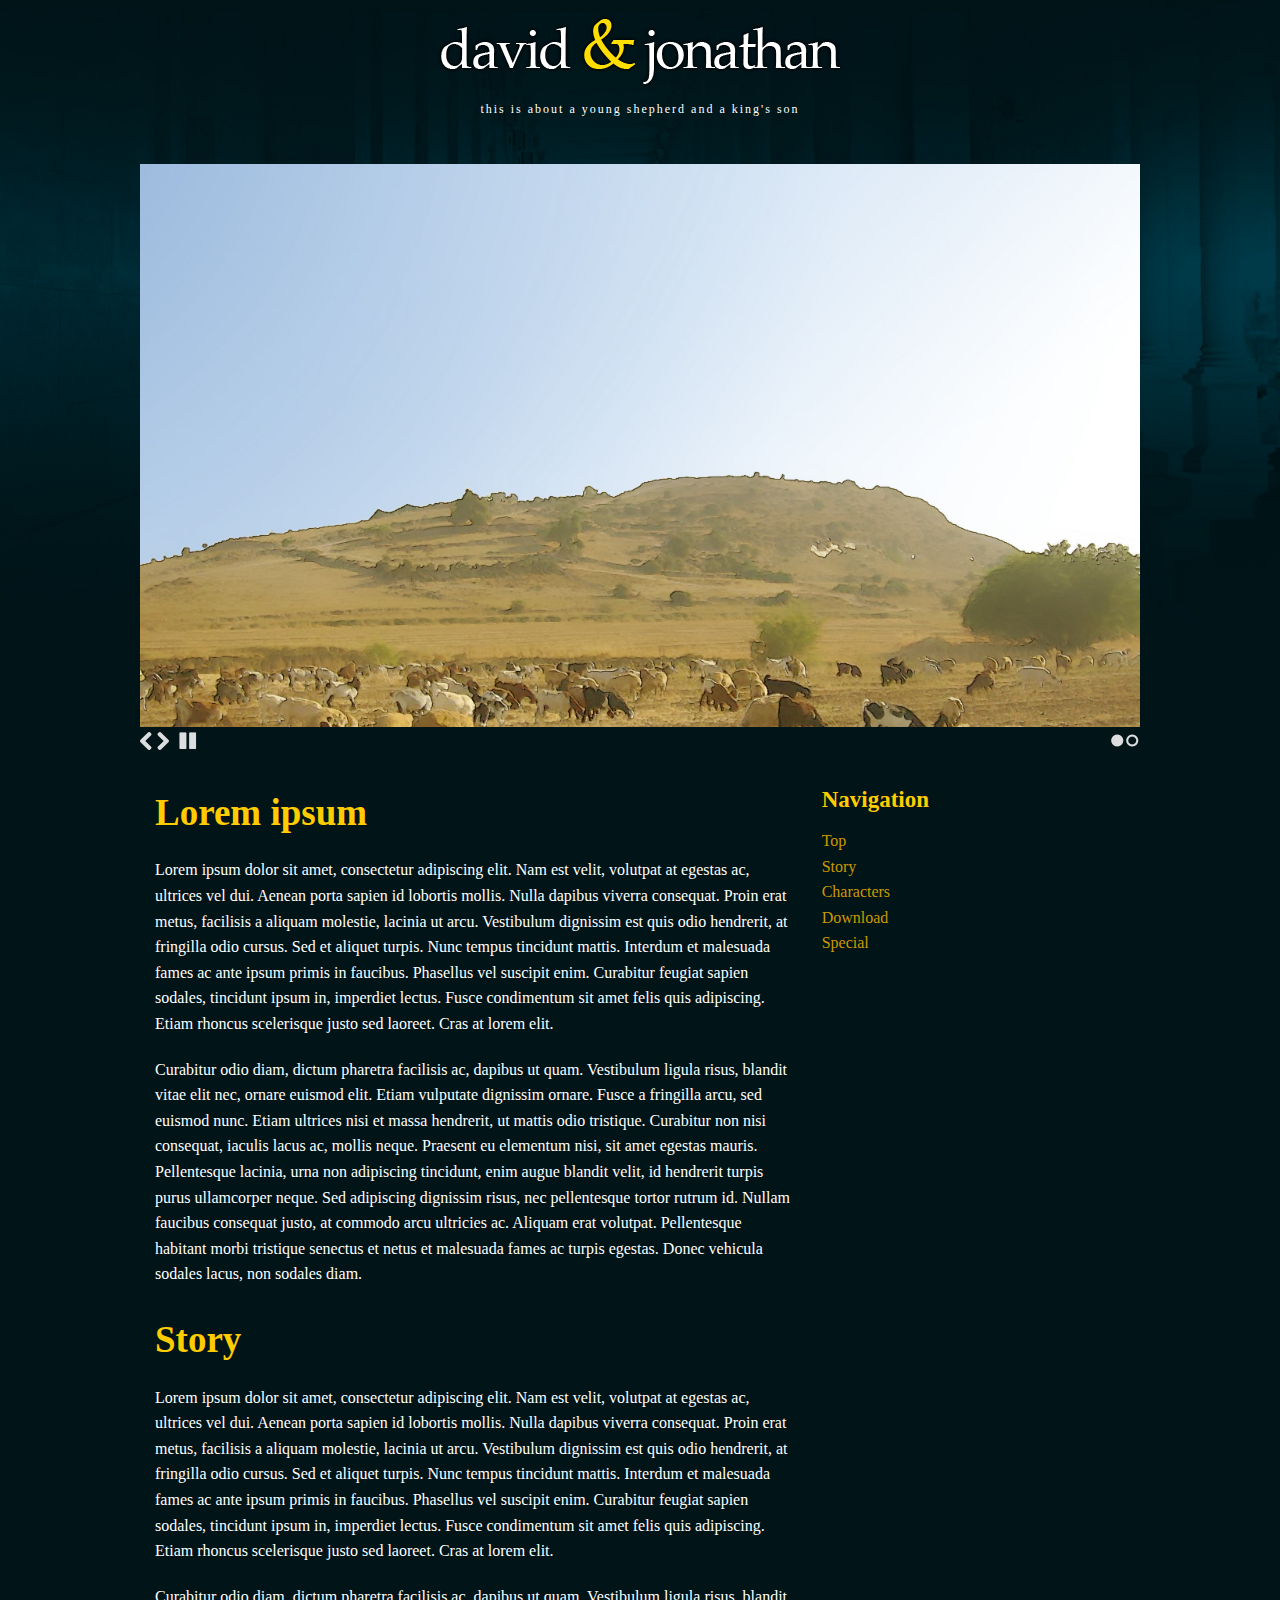
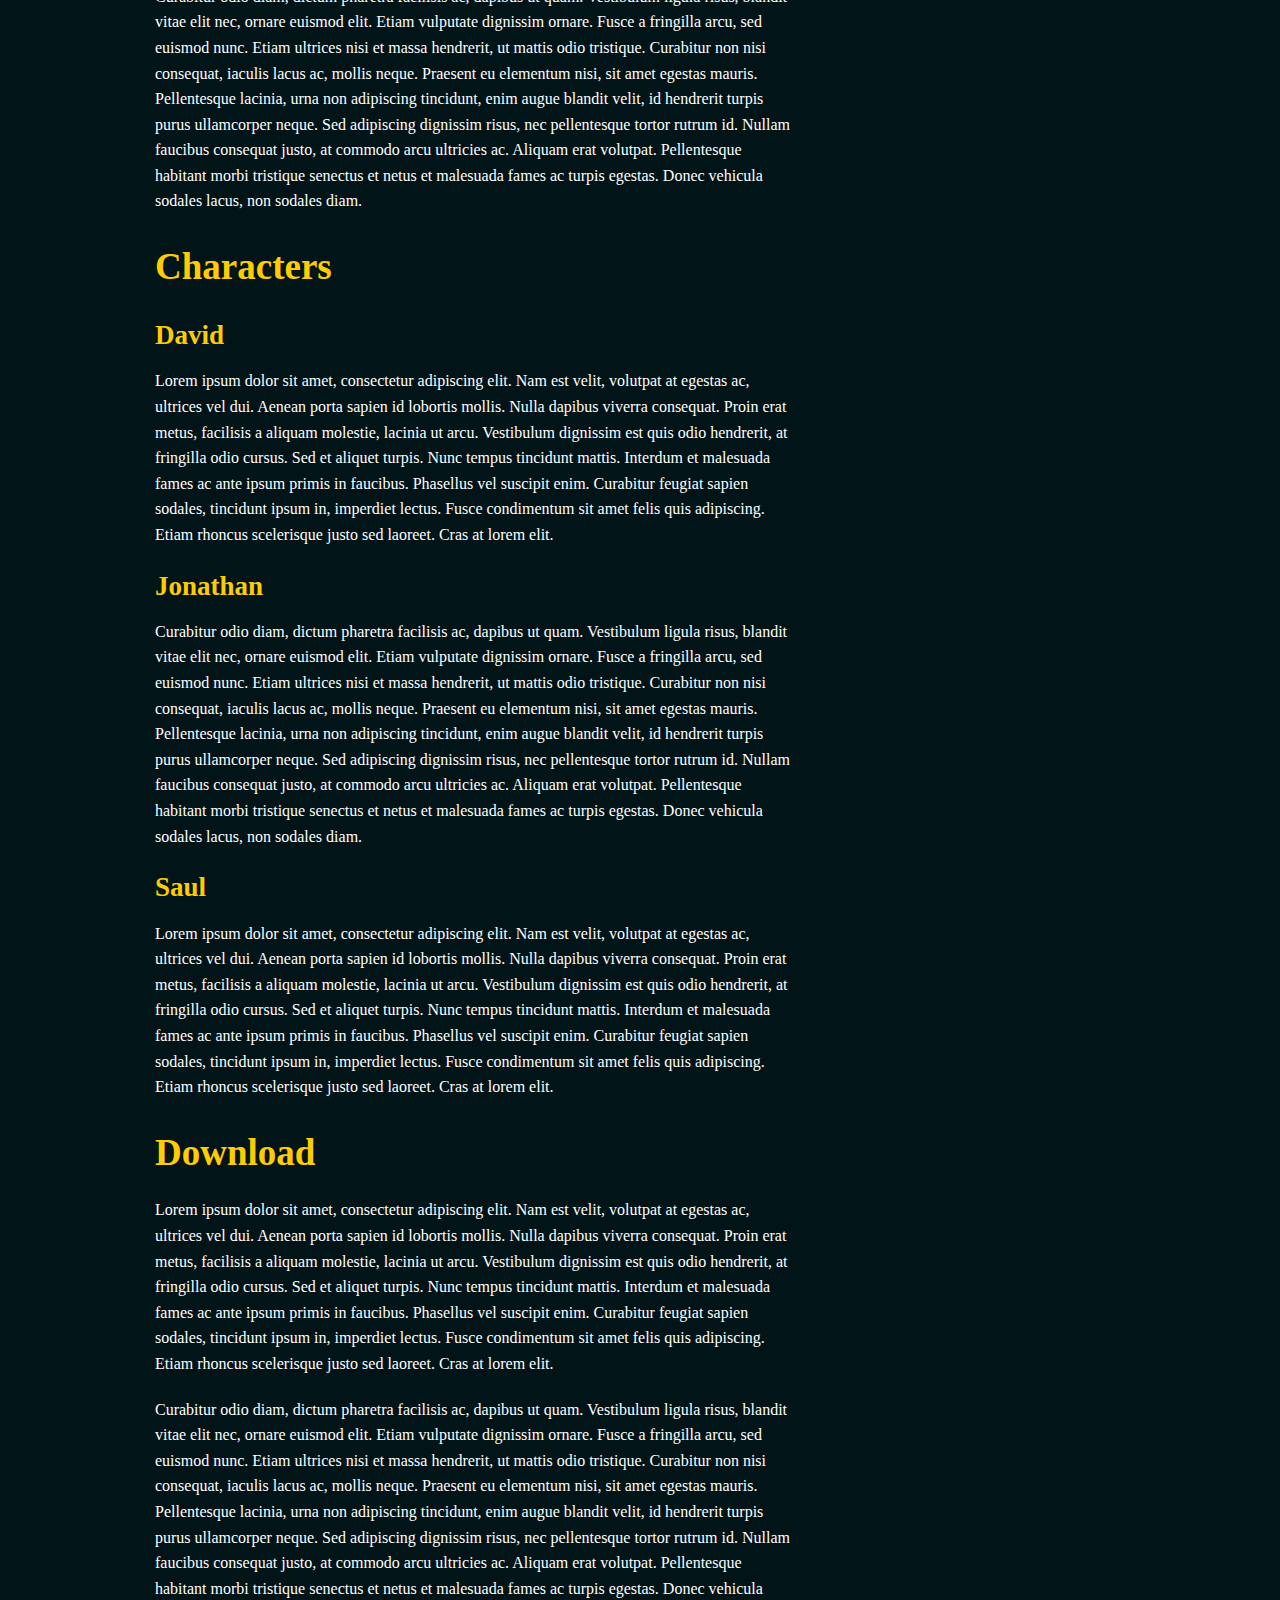
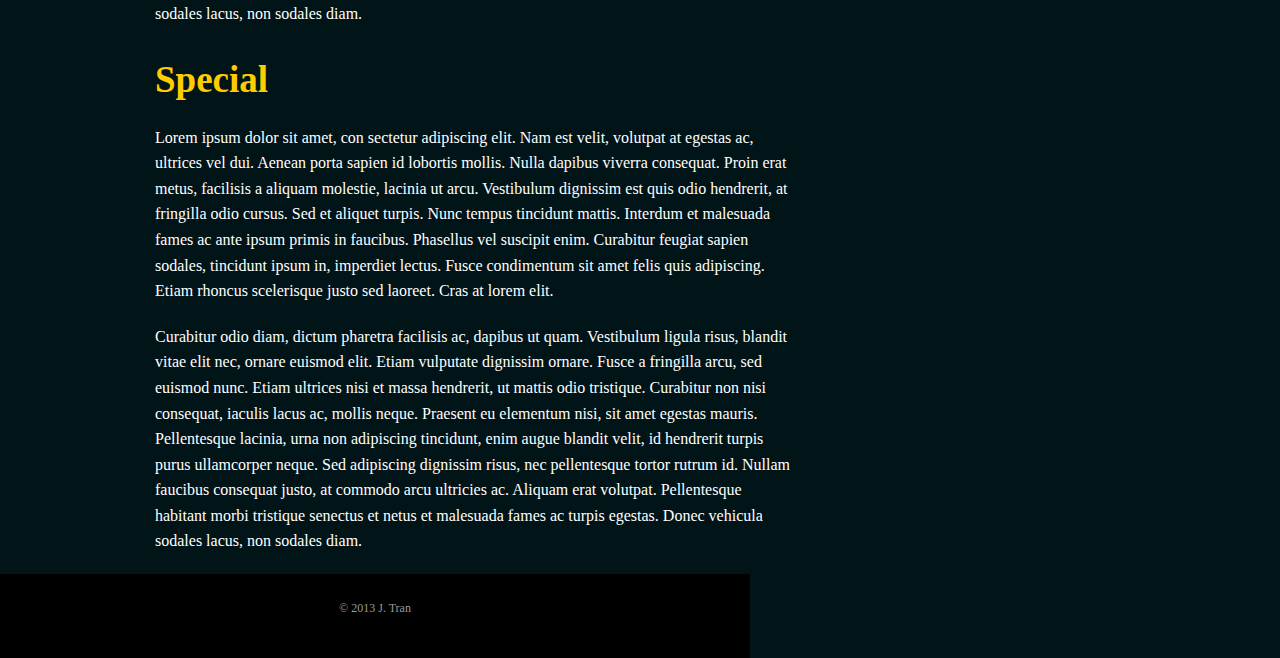
==== index.html @ 38f55966 "First commit" ====
<!DOCTYPE HTML>
<!--[if IE 8]> 				 <html class="no-js lt-ie9" lang="en" > <![endif]-->
<!--[if gt IE 8]><!--> <html class="no-js" lang="en" > <!--<![endif]-->

<head>
  <meta charset="utf-8">
  <title>david & jonathan</title>
  <meta name="description" content="this is about a young shepherd and a king's son">
  <meta name="author" content="J. Tran">

  <meta name="viewport" content="width=device-width">

  <link rel="stylesheet" href="css/foundation.css">
  <link rel="stylesheet" href="css/default.css">

  <script src="js/vendor/custom.modernizr.js"></script>
    
  <!-- SlidesJS begin -->
  <link rel="stylesheet" href="css/slidesjs.css">
  <link rel="stylesheet" href="css/font-awesome.min.css">
  
  <style>
    /* Prevents slides from flashing */
    #slides {
      display:none;
    }
  </style>

<!--
<script src="http://code.jquery.com/jquery-latest.min.js"></script>
-->

  <script src="js/jquery-latest.min.js"></script>
  <script src="js/jquery.slides.min.js"></script>
  
  <script>
    $(function() {
      $('#slides').slidesjs({
        width: 960,
        height: 540,
		pagination: {
          active: true,	
          effect: "fade"
		},		
        play: {
          active: true,
		  effect: "fade",
          auto: true,
          interval: 4000,
          swap: true,
		  pauseOnHover: false
        }
      });
    });
  </script>
  <!-- SlidesJS end -->

  <!-- Smooth Scrolling -->
  <script type="text/javascript" src="js/smoothscroll.js"></script>
  
</head>
<body>

	<a name="top"><div class="top row">
		<div class="large-12 columns">
		  <div id="titleSmall" class="title show-for-small hide-for-medium-up">
		    <a href=""></a>
		  </div>
		  <div id="titleLarge" class="title show-for-medium-up hide-for-small">
		    <a href=""></a>
		  </div>
		  <p id="sub">this is about a young shepherd and a king's son 
		</div>
	</div></a>

	<div class="splash row">
		<div id="slides" class="splash large-12 columns">
			<img src="img/cg/splash.jpg">
			<img src="img/cg/dandg.jpg">
		</div>
	</div>	
	
	<div class="main row">
		<div class="large-8 columns">
			<h2>Lorem ipsum</h2>

			<div class="row">
				<div class="large-12 columns">
				<p>Lorem ipsum dolor sit amet, consectetur adipiscing elit. Nam est velit, volutpat at egestas ac, ultrices vel dui. Aenean porta sapien id lobortis mollis. Nulla dapibus viverra consequat. Proin erat metus, facilisis a aliquam molestie, lacinia ut arcu. Vestibulum dignissim est quis odio hendrerit, at fringilla odio cursus. Sed et aliquet turpis. Nunc tempus tincidunt mattis. Interdum et malesuada fames ac ante ipsum primis in faucibus. Phasellus vel suscipit enim. Curabitur feugiat sapien sodales, tincidunt ipsum in, imperdiet lectus. Fusce condimentum sit amet felis quis adipiscing. Etiam rhoncus scelerisque justo sed laoreet. Cras at lorem elit.</p>

				<p>Curabitur odio diam, dictum pharetra facilisis ac, dapibus ut quam. Vestibulum ligula risus, blandit vitae elit nec, ornare euismod elit. Etiam vulputate dignissim ornare. Fusce a fringilla arcu, sed euismod nunc. Etiam ultrices nisi et massa hendrerit, ut mattis odio tristique. Curabitur non nisi consequat, iaculis lacus ac, mollis neque. Praesent eu elementum nisi, sit amet egestas mauris. Pellentesque lacinia, urna non adipiscing tincidunt, enim augue blandit velit, id hendrerit turpis purus ullamcorper neque. Sed adipiscing dignissim risus, nec pellentesque tortor rutrum id. Nullam faucibus consequat justo, at commodo arcu ultricies ac. Aliquam erat volutpat. Pellentesque habitant morbi tristique senectus et netus et malesuada fames ac turpis egestas. Donec vehicula sodales lacus, non sodales diam.</p>
				</div>
			</div>

			<a name="story"><h2>Story</h2></a>

			<div class="row">
				<div class="large-12 columns">
				<p>Lorem ipsum dolor sit amet, consectetur adipiscing elit. Nam est velit, volutpat at egestas ac, ultrices vel dui. Aenean porta sapien id lobortis mollis. Nulla dapibus viverra consequat. Proin erat metus, facilisis a aliquam molestie, lacinia ut arcu. Vestibulum dignissim est quis odio hendrerit, at fringilla odio cursus. Sed et aliquet turpis. Nunc tempus tincidunt mattis. Interdum et malesuada fames ac ante ipsum primis in faucibus. Phasellus vel suscipit enim. Curabitur feugiat sapien sodales, tincidunt ipsum in, imperdiet lectus. Fusce condimentum sit amet felis quis adipiscing. Etiam rhoncus scelerisque justo sed laoreet. Cras at lorem elit.</p>

				<p>Curabitur odio diam, dictum pharetra facilisis ac, dapibus ut quam. Vestibulum ligula risus, blandit vitae elit nec, ornare euismod elit. Etiam vulputate dignissim ornare. Fusce a fringilla arcu, sed euismod nunc. Etiam ultrices nisi et massa hendrerit, ut mattis odio tristique. Curabitur non nisi consequat, iaculis lacus ac, mollis neque. Praesent eu elementum nisi, sit amet egestas mauris. Pellentesque lacinia, urna non adipiscing tincidunt, enim augue blandit velit, id hendrerit turpis purus ullamcorper neque. Sed adipiscing dignissim risus, nec pellentesque tortor rutrum id. Nullam faucibus consequat justo, at commodo arcu ultricies ac. Aliquam erat volutpat. Pellentesque habitant morbi tristique senectus et netus et malesuada fames ac turpis egestas. Donec vehicula sodales lacus, non sodales diam.</p>
				</div>
			</div>

			<a name="characters"><h2>Characters</h2></a>

			<div class="row">
				<div class="large-12 columns">
				<h3>David</h3>
				<p>Lorem ipsum dolor sit amet, consectetur adipiscing elit. Nam est velit, volutpat at egestas ac, ultrices vel dui. Aenean porta sapien id lobortis mollis. Nulla dapibus viverra consequat. Proin erat metus, facilisis a aliquam molestie, lacinia ut arcu. Vestibulum dignissim est quis odio hendrerit, at fringilla odio cursus. Sed et aliquet turpis. Nunc tempus tincidunt mattis. Interdum et malesuada fames ac ante ipsum primis in faucibus. Phasellus vel suscipit enim. Curabitur feugiat sapien sodales, tincidunt ipsum in, imperdiet lectus. Fusce condimentum sit amet felis quis adipiscing. Etiam rhoncus scelerisque justo sed laoreet. Cras at lorem elit.</p>
				
				<h3>Jonathan</h3>
				<p>Curabitur odio diam, dictum pharetra facilisis ac, dapibus ut quam. Vestibulum ligula risus, blandit vitae elit nec, ornare euismod elit. Etiam vulputate dignissim ornare. Fusce a fringilla arcu, sed euismod nunc. Etiam ultrices nisi et massa hendrerit, ut mattis odio tristique. Curabitur non nisi consequat, iaculis lacus ac, mollis neque. Praesent eu elementum nisi, sit amet egestas mauris. Pellentesque lacinia, urna non adipiscing tincidunt, enim augue blandit velit, id hendrerit turpis purus ullamcorper neque. Sed adipiscing dignissim risus, nec pellentesque tortor rutrum id. Nullam faucibus consequat justo, at commodo arcu ultricies ac. Aliquam erat volutpat. Pellentesque habitant morbi tristique senectus et netus et malesuada fames ac turpis egestas. Donec vehicula sodales lacus, non sodales diam.</p>
				
				<h3>Saul</h3>
				<p>Lorem ipsum dolor sit amet, consectetur adipiscing elit. Nam est velit, volutpat at egestas ac, ultrices vel dui. Aenean porta sapien id lobortis mollis. Nulla dapibus viverra consequat. Proin erat metus, facilisis a aliquam molestie, lacinia ut arcu. Vestibulum dignissim est quis odio hendrerit, at fringilla odio cursus. Sed et aliquet turpis. Nunc tempus tincidunt mattis. Interdum et malesuada fames ac ante ipsum primis in faucibus. Phasellus vel suscipit enim. Curabitur feugiat sapien sodales, tincidunt ipsum in, imperdiet lectus. Fusce condimentum sit amet felis quis adipiscing. Etiam rhoncus scelerisque justo sed laoreet. Cras at lorem elit.</p>
				</div>
			</div>
			
			<a name="download"><h2>Download</h2></a>

			<div class="row">
				<div class="large-12 columns">
				<p>Lorem ipsum dolor sit amet, consectetur adipiscing elit. Nam est velit, volutpat at egestas ac, ultrices vel dui. Aenean porta sapien id lobortis mollis. Nulla dapibus viverra consequat. Proin erat metus, facilisis a aliquam molestie, lacinia ut arcu. Vestibulum dignissim est quis odio hendrerit, at fringilla odio cursus. Sed et aliquet turpis. Nunc tempus tincidunt mattis. Interdum et malesuada fames ac ante ipsum primis in faucibus. Phasellus vel suscipit enim. Curabitur feugiat sapien sodales, tincidunt ipsum in, imperdiet lectus. Fusce condimentum sit amet felis quis adipiscing. Etiam rhoncus scelerisque justo sed laoreet. Cras at lorem elit.</p>

				<p>Curabitur odio diam, dictum pharetra facilisis ac, dapibus ut quam. Vestibulum ligula risus, blandit vitae elit nec, ornare euismod elit. Etiam vulputate dignissim ornare. Fusce a fringilla arcu, sed euismod nunc. Etiam ultrices nisi et massa hendrerit, ut mattis odio tristique. Curabitur non nisi consequat, iaculis lacus ac, mollis neque. Praesent eu elementum nisi, sit amet egestas mauris. Pellentesque lacinia, urna non adipiscing tincidunt, enim augue blandit velit, id hendrerit turpis purus ullamcorper neque. Sed adipiscing dignissim risus, nec pellentesque tortor rutrum id. Nullam faucibus consequat justo, at commodo arcu ultricies ac. Aliquam erat volutpat. Pellentesque habitant morbi tristique senectus et netus et malesuada fames ac turpis egestas. Donec vehicula sodales lacus, non sodales diam.</p>
				</div>
			</div>
			
			<a name="special"><h2>Special</h2></a>

			<div class="row">
				<div class="large-12 columns">
				<p>Lorem ipsum dolor sit amet, con sectetur adipiscing elit. Nam est velit, volutpat at egestas ac, ultrices vel dui. Aenean porta sapien id lobortis mollis. Nulla dapibus viverra consequat. Proin erat metus, facilisis a aliquam molestie, lacinia ut arcu. Vestibulum dignissim est quis odio hendrerit, at fringilla odio cursus. Sed et aliquet turpis. Nunc tempus tincidunt mattis. Interdum et malesuada fames ac ante ipsum primis in faucibus. Phasellus vel suscipit enim. Curabitur feugiat sapien sodales, tincidunt ipsum in, imperdiet lectus. Fusce condimentum sit amet felis quis adipiscing. Etiam rhoncus scelerisque justo sed laoreet. Cras at lorem elit.</p>

				<p>Curabitur odio diam, dictum pharetra facilisis ac, dapibus ut quam. Vestibulum ligula risus, blandit vitae elit nec, ornare euismod elit. Etiam vulputate dignissim ornare. Fusce a fringilla arcu, sed euismod nunc. Etiam ultrices nisi et massa hendrerit, ut mattis odio tristique. Curabitur non nisi consequat, iaculis lacus ac, mollis neque. Praesent eu elementum nisi, sit amet egestas mauris. Pellentesque lacinia, urna non adipiscing tincidunt, enim augue blandit velit, id hendrerit turpis purus ullamcorper neque. Sed adipiscing dignissim risus, nec pellentesque tortor rutrum id. Nullam faucibus consequat justo, at commodo arcu ultricies ac. Aliquam erat volutpat. Pellentesque habitant morbi tristique senectus et netus et malesuada fames ac turpis egestas. Donec vehicula sodales lacus, non sodales diam.</p>
				</div>
			</div>
			
		</div>		
		
		<div class="large-4 columns">
			<h4>Navigation</h4>
			<nav><ul>
				<li><a href="#top" class="smoothScroll">Top</a></li>
				<li><a href="#story" class="smoothScroll">Story</a></li>
				<li><a href="#characters" class="smoothScroll">Characters</a></li>
				<li><a href="#download" class="smoothScroll">Download</a></li>
				<li><a href="#special" class="smoothScroll">Special</a></li>
			</ul></nav>
		</div>
	</div>

	<div class="footer row">
		<div class=" large-12 columns">
			<p>&copy; 2013 J. Tran</p>
		</div>
	</div>	

  <script>
  document.write('<script src=' +
  ('__proto__' in {} ? 'js/vendor/zepto' : 'js/vendor/jquery') +
  '.js><\/script>')
  </script>
  
  <script src="js/foundation.min.js"></script>
  <!--
  
  <script src="js/foundation/foundation.js"></script>
  
  <script src="js/foundation/foundation.alerts.js"></script>
  
  <script src="js/foundation/foundation.clearing.js"></script>
  
  <script src="js/foundation/foundation.cookie.js"></script>
  
  <script src="js/foundation/foundation.dropdown.js"></script>
  
  <script src="js/foundation/foundation.forms.js"></script>
  
  <script src="js/foundation/foundation.joyride.js"></script>
  
  <script src="js/foundation/foundation.magellan.js"></script>
  
  <script src="js/foundation/foundation.orbit.js"></script>
  
  <script src="js/foundation/foundation.reveal.js"></script>
  
  <script src="js/foundation/foundation.section.js"></script>
  
  <script src="js/foundation/foundation.tooltips.js"></script>
  
  <script src="js/foundation/foundation.topbar.js"></script>
  
  <script src="js/foundation/foundation.interchange.js"></script>
  
  <script src="js/foundation/foundation.placeholder.js"></script>
  
  <script src="js/foundation/foundation.abide.js"></script>
  
  -->
  
  <script>
    $(document).foundation();
  </script>
</body>
</html>
---- css/default.css ----
body {
  background-color: #011418;
  background-image: url('../img/bg_body.jpg');
  background-repeat: no-repeat;
  background-size: 100%;
}

/* Font Family */
body,
h1, h2, h3, h4, h5, h6 {
  font-family: Georgia, Times New Roman, serif;
}

nav ul{
  list-style-type: none;
}

.top {
  text-align: center;
}

.title {
  padding: 50px 0px;
}

#titleSmall {
  background-image: url('../img/top_title-small.png');
  background-position: center;
  background-repeat: no-repeat;
  height: 78px;
}

#titleLarge {
  background-image: url('../img/top_title-large.png');
  background-position: center;
  background-repeat: no-repeat;
  height: 74px;
}

.title a {
  display: block;
  height: inherit;
  width: inherit;
}

.top .title {
  font-size: 24px;
}

#sub {
  font-size: 12px;
  color: #ffffff;
  letter-spacing: 2px;
}

.splash {
  padding: 15px 0px;
}

.main {
  color: #ffffff;
}

.main a {
  color: #cc9900;
  transition-duration: 0.5s; 
  -webkit-transition-duration: 0.5s; 
}

.main a:hover {
  color: #ffcc00;
}

.main h2, h3, h4 {
  color: #ffcc00;
}

.footer {
  background: #000000;
  width: 100%;
  position: absolute;
  padding: 25px;
  color: #999999;
  text-align: center;
  font-size: 12px;
}
---- css/slidesjs.css ----
#slides {
      display: none
    }

    #slides .slidesjs-navigation {
      margin-top:5px;
    }

    a.slidesjs-next,
    a.slidesjs-previous,
    a.slidesjs-play,
    a.slidesjs-stop {
      background-image: url(../img/btns-next-prev-w.png);
      background-repeat: no-repeat;
      display:block;
      width:12px;
      height:18px;
      overflow: hidden;
      text-indent: -9999px;
      float: left;
      margin-right:5px;
    }

    a.slidesjs-next {
      margin-right:10px;
      background-position: -12px 0;
    }

    a:hover.slidesjs-next {
      background-position: -12px -18px;
    }

    a.slidesjs-previous {
      background-position: 0 0;
    }

    a:hover.slidesjs-previous {
      background-position: 0 -18px;
    }

    a.slidesjs-play {
      width:15px;
      background-position: -25px 0;
    }

    a:hover.slidesjs-play {
      background-position: -25px -18px;
    }

    a.slidesjs-stop {
      width:18px;
      background-position: -41px 0;
    }

    a:hover.slidesjs-stop {
      background-position: -41px -18px;
    }

    .slidesjs-pagination {
      margin: 7px 0 0;
      float: right;
      list-style: none;
    }

    .slidesjs-pagination li {
      float: left;
      margin: 0 1px;
    }

    .slidesjs-pagination li a {
      display: block;
      width: 13px;
      height: 0;
      padding-top: 13px;
      background-image: url(../img/pagination-w.png);
      background-position: 0 0;
      float: left;
      overflow: hidden;
    }

    .slidesjs-pagination li a.active,
    .slidesjs-pagination li a:hover.active {
      background-position: 0 -13px
    }

    .slidesjs-pagination li a:hover {
      background-position: 0 -26px
    }

    #slides a:link,
    #slides a:visited {
      color: #333
    }

    #slides a:hover,
    #slides a:active {
      color: #9e2020
    }

    .navbar {
      overflow: hidden
    }

	
	
	
    #slides {
      display: none
    }

    .container {
      margin: 0 auto
    }

    /* For tablets & smart phones */
    @media (max-width: 767px) {
      body {
        padding-left: 20px;
        padding-right: 20px;
      }
      .container {
        width: auto
      }
    }

    /* For smartphones */
    @media (max-width: 480px) {
      .container {
        width: auto
      }
    }

    /* For smaller displays like laptops */
    @media (min-width: 768px) and (max-width: 979px) {
      .container {
        width: 724px
      }
    }

    /* For larger displays */
    @media (min-width: 1200px) {
      .container {
        width: 1170px
      }
    }
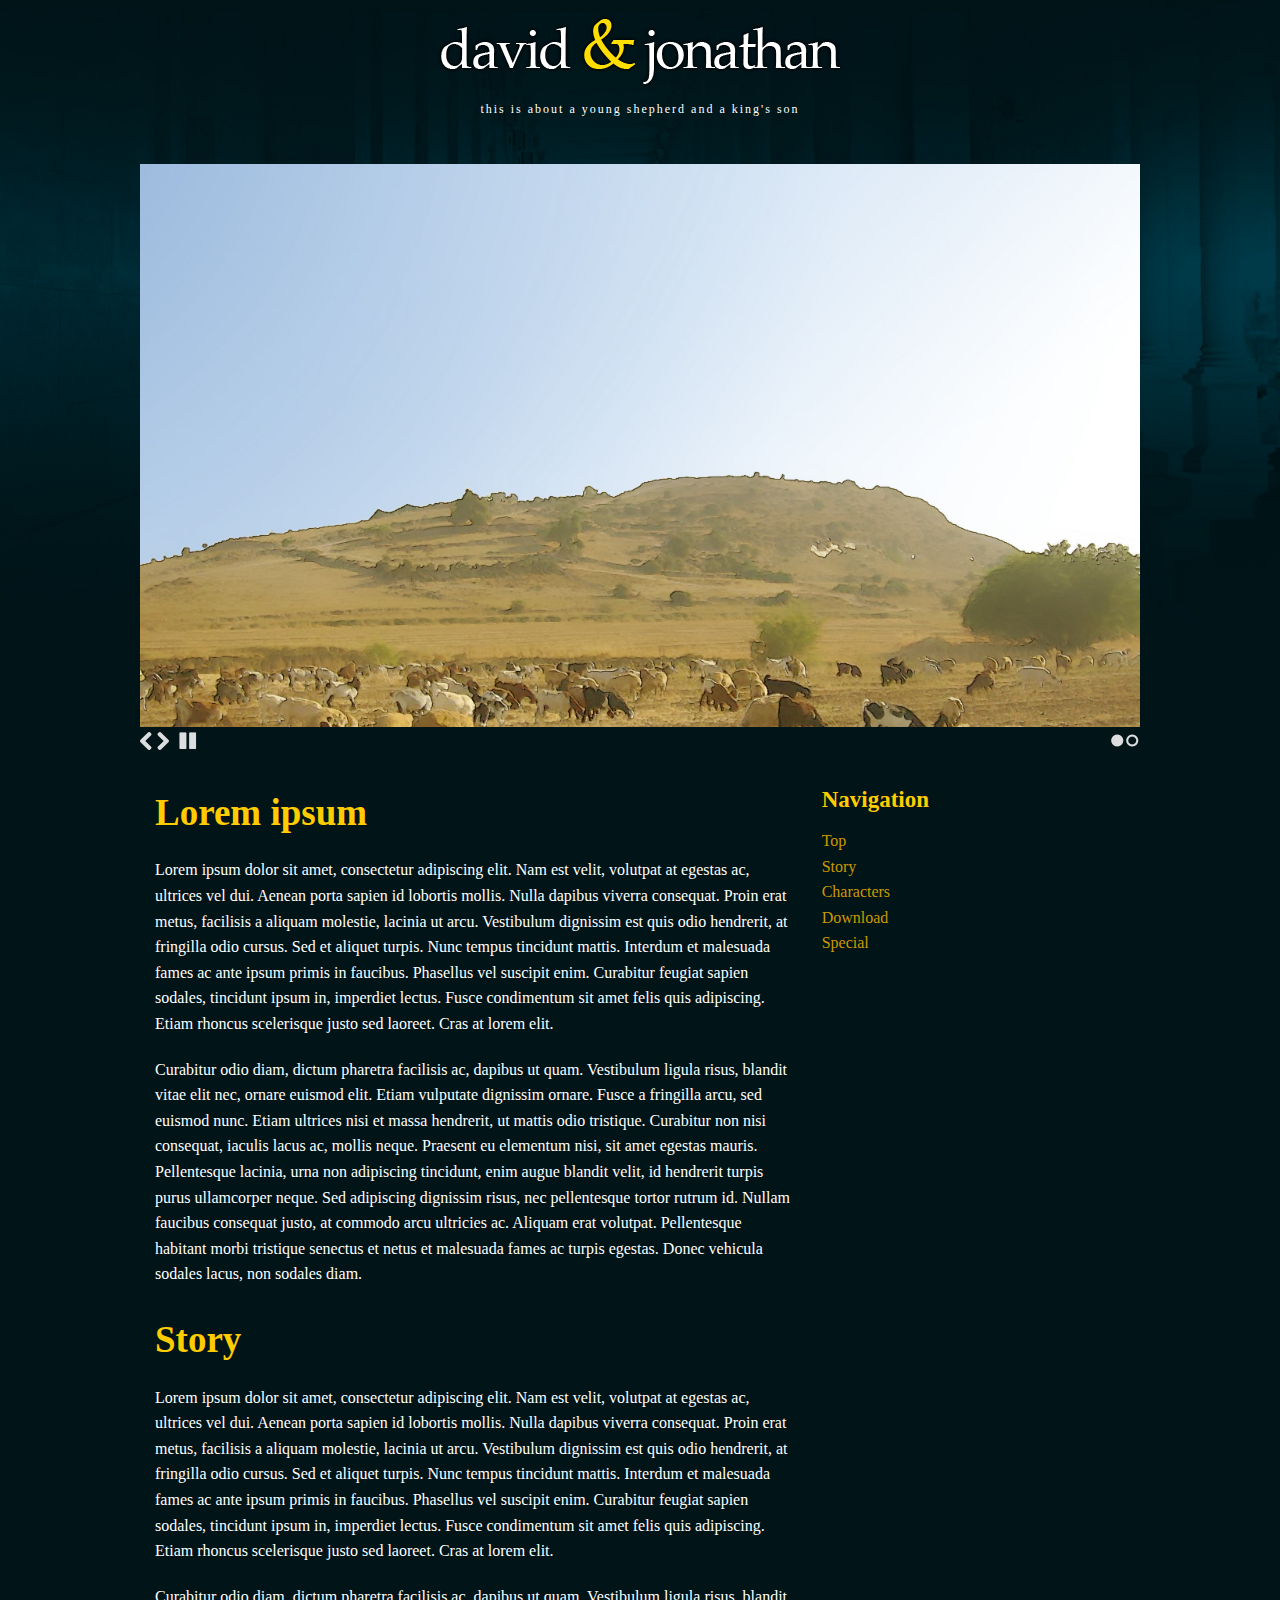
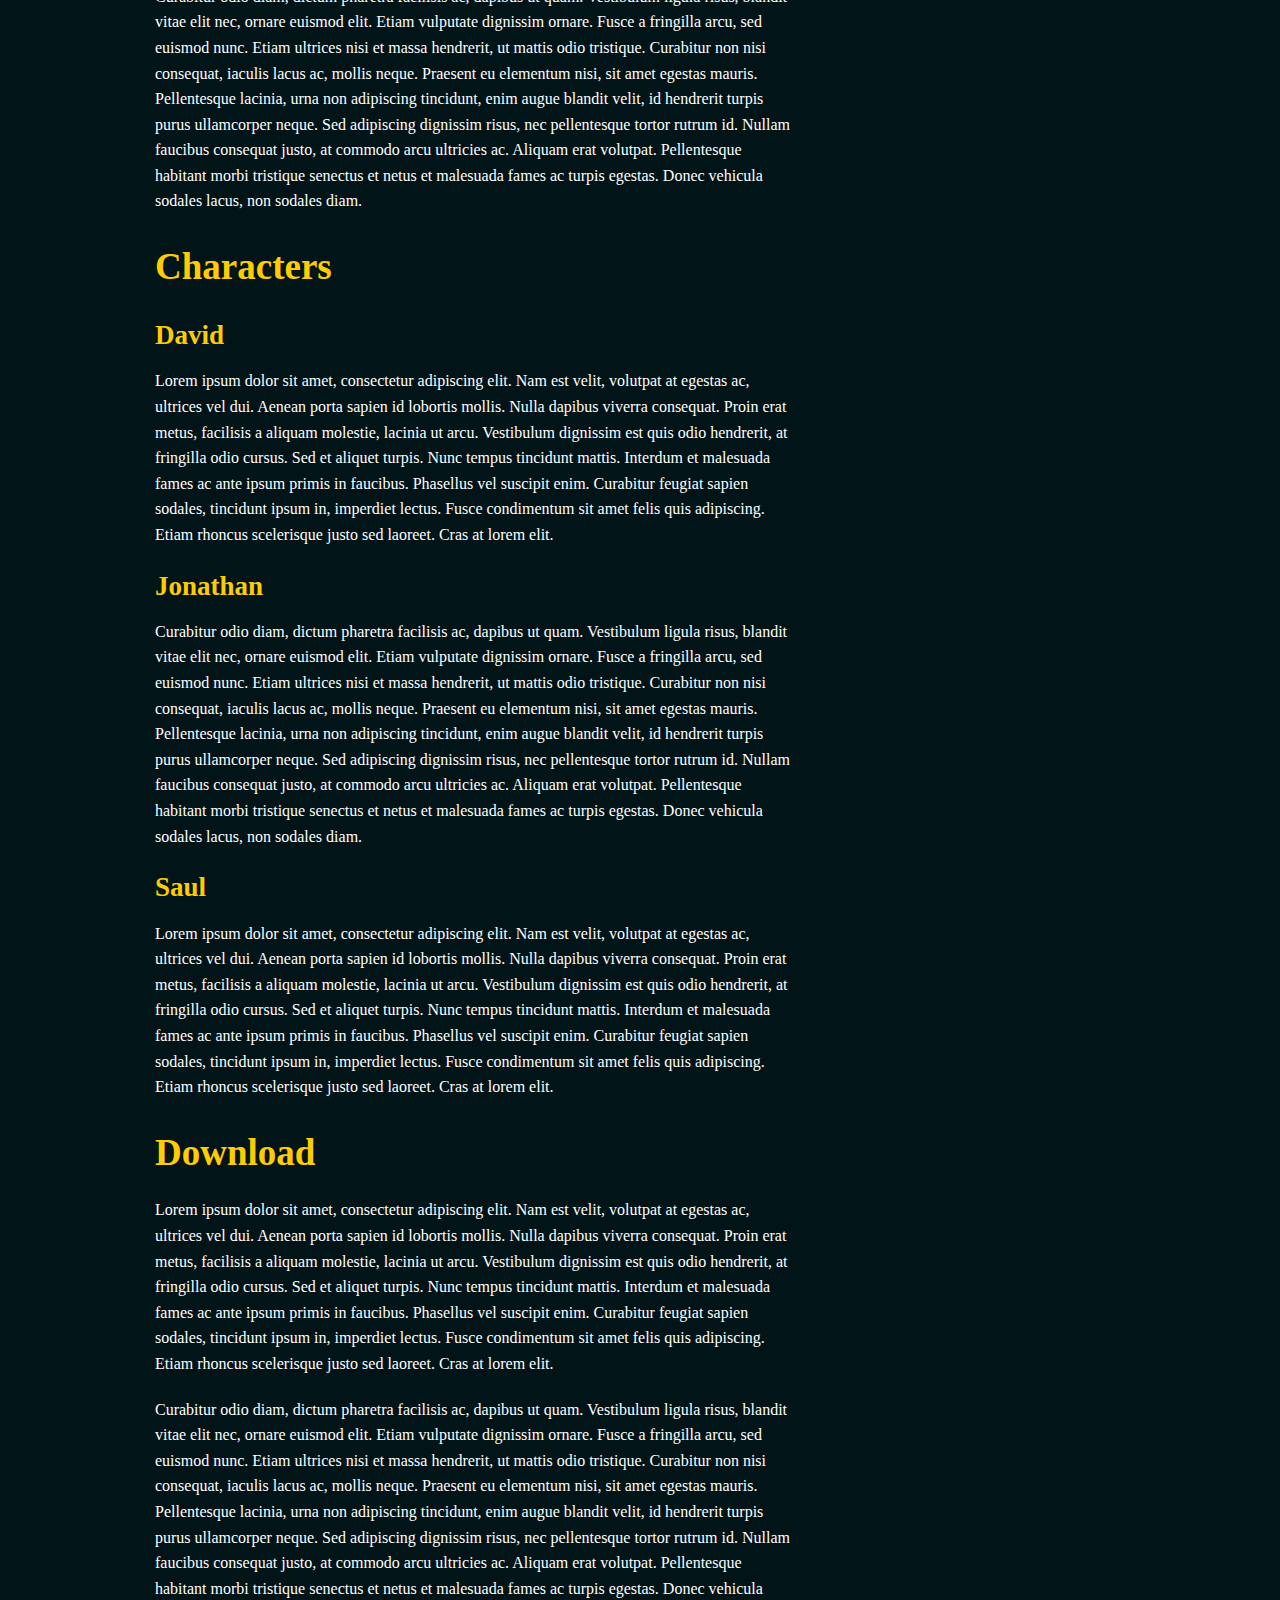
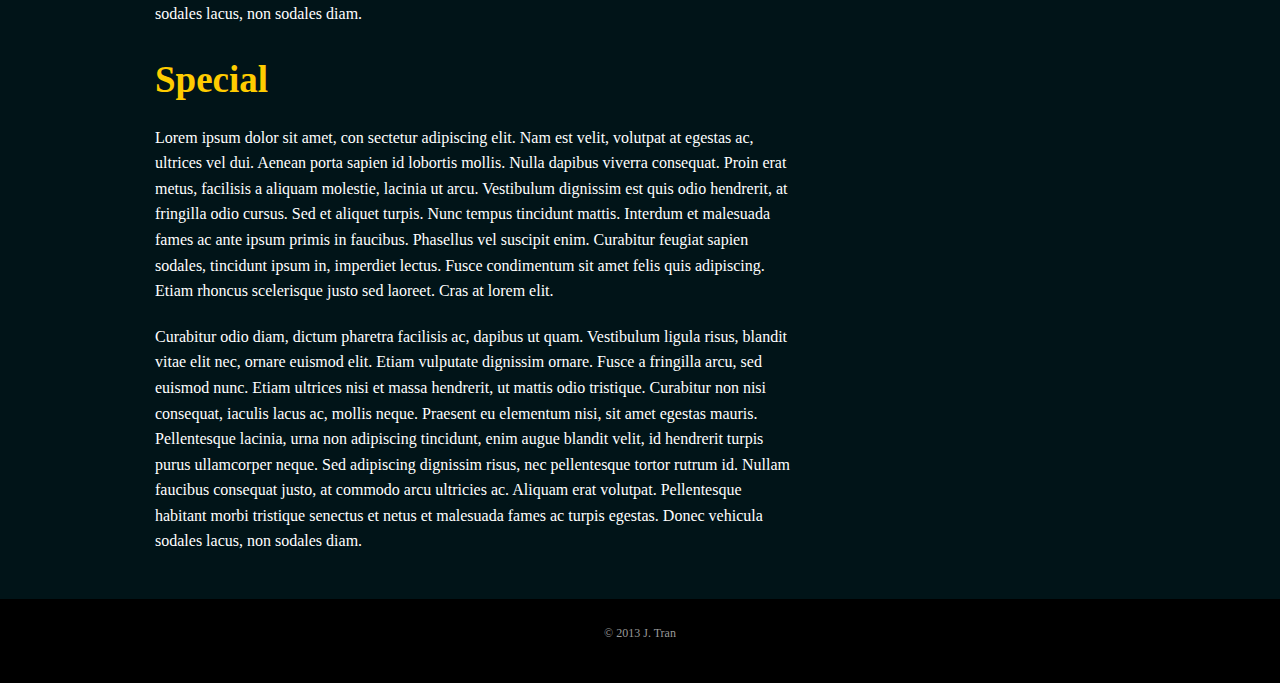
==== commit 912e8d36: "Updated main headings" ====
--- a/index.html
+++ b/index.html
@@ -26,13 +26,119 @@
     }
   </style>
 
-<!--
-<script src="http://code.jquery.com/jquery-latest.min.js"></script>
--->
-
   <script src="js/jquery-latest.min.js"></script>
   <script src="js/jquery.slides.min.js"></script>
   
+  <!-- SlidesJS end -->
+
+  <!-- Smooth Scrolling -->
+  <script type="text/javascript" src="js/smoothscroll.js"></script>
+  
+</head>
+<body>
+
+	<a name="top"></a><div class="top row">
+		<div class="large-12 columns">
+		  <div id="titleSmall" class="title show-for-small hide-for-medium-up">
+		    <a href=""></a>
+		  </div>
+		  <div id="titleLarge" class="title show-for-medium-up hide-for-small">
+		    <a href=""></a>
+		  </div>
+		  <p id="sub">this is about a young shepherd and a king's son 
+		</div>
+	</div>
+
+	<div class="splash row">
+		<div id="slides" class="splash large-12 columns">
+			<img src="img/cg/splash.jpg">
+			<img src="img/cg/dandg.jpg">
+		</div>
+	</div>	
+	
+	<div class="main row">
+		<div class="large-8 columns">
+			<h2 class="section">Lorem ipsum</h2>
+
+			<div class="row">
+				<div class="large-12 columns">
+				<p>Lorem ipsum dolor sit amet, consectetur adipiscing elit. Nam est velit, volutpat at egestas ac, ultrices vel dui. Aenean porta sapien id lobortis mollis. Nulla dapibus viverra consequat. Proin erat metus, facilisis a aliquam molestie, lacinia ut arcu. Vestibulum dignissim est quis odio hendrerit, at fringilla odio cursus. Sed et aliquet turpis. Nunc tempus tincidunt mattis. Interdum et malesuada fames ac ante ipsum primis in faucibus. Phasellus vel suscipit enim. Curabitur feugiat sapien sodales, tincidunt ipsum in, imperdiet lectus. Fusce condimentum sit amet felis quis adipiscing. Etiam rhoncus scelerisque justo sed laoreet. Cras at lorem elit.</p>
+
+				<p>Curabitur odio diam, dictum pharetra facilisis ac, dapibus ut quam. Vestibulum ligula risus, blandit vitae elit nec, ornare euismod elit. Etiam vulputate dignissim ornare. Fusce a fringilla arcu, sed euismod nunc. Etiam ultrices nisi et massa hendrerit, ut mattis odio tristique. Curabitur non nisi consequat, iaculis lacus ac, mollis neque. Praesent eu elementum nisi, sit amet egestas mauris. Pellentesque lacinia, urna non adipiscing tincidunt, enim augue blandit velit, id hendrerit turpis purus ullamcorper neque. Sed adipiscing dignissim risus, nec pellentesque tortor rutrum id. Nullam faucibus consequat justo, at commodo arcu ultricies ac. Aliquam erat volutpat. Pellentesque habitant morbi tristique senectus et netus et malesuada fames ac turpis egestas. Donec vehicula sodales lacus, non sodales diam.</p>
+				</div>
+			</div>
+
+			<a name="story"><h2 class="section">Story</h2></a>
+
+			<div class="row">
+				<div class="large-12 columns">
+				<p>Lorem ipsum dolor sit amet, consectetur adipiscing elit. Nam est velit, volutpat at egestas ac, ultrices vel dui. Aenean porta sapien id lobortis mollis. Nulla dapibus viverra consequat. Proin erat metus, facilisis a aliquam molestie, lacinia ut arcu. Vestibulum dignissim est quis odio hendrerit, at fringilla odio cursus. Sed et aliquet turpis. Nunc tempus tincidunt mattis. Interdum et malesuada fames ac ante ipsum primis in faucibus. Phasellus vel suscipit enim. Curabitur feugiat sapien sodales, tincidunt ipsum in, imperdiet lectus. Fusce condimentum sit amet felis quis adipiscing. Etiam rhoncus scelerisque justo sed laoreet. Cras at lorem elit.</p>
+
+				<p>Curabitur odio diam, dictum pharetra facilisis ac, dapibus ut quam. Vestibulum ligula risus, blandit vitae elit nec, ornare euismod elit. Etiam vulputate dignissim ornare. Fusce a fringilla arcu, sed euismod nunc. Etiam ultrices nisi et massa hendrerit, ut mattis odio tristique. Curabitur non nisi consequat, iaculis lacus ac, mollis neque. Praesent eu elementum nisi, sit amet egestas mauris. Pellentesque lacinia, urna non adipiscing tincidunt, enim augue blandit velit, id hendrerit turpis purus ullamcorper neque. Sed adipiscing dignissim risus, nec pellentesque tortor rutrum id. Nullam faucibus consequat justo, at commodo arcu ultricies ac. Aliquam erat volutpat. Pellentesque habitant morbi tristique senectus et netus et malesuada fames ac turpis egestas. Donec vehicula sodales lacus, non sodales diam.</p>
+				</div>
+			</div>
+
+			<a name="characters"><h2 class="section">Characters</h2></a>
+
+			<div class="row">
+				<div class="large-12 columns">
+				<h3>David</h3>
+				<p>Lorem ipsum dolor sit amet, consectetur adipiscing elit. Nam est velit, volutpat at egestas ac, ultrices vel dui. Aenean porta sapien id lobortis mollis. Nulla dapibus viverra consequat. Proin erat metus, facilisis a aliquam molestie, lacinia ut arcu. Vestibulum dignissim est quis odio hendrerit, at fringilla odio cursus. Sed et aliquet turpis. Nunc tempus tincidunt mattis. Interdum et malesuada fames ac ante ipsum primis in faucibus. Phasellus vel suscipit enim. Curabitur feugiat sapien sodales, tincidunt ipsum in, imperdiet lectus. Fusce condimentum sit amet felis quis adipiscing. Etiam rhoncus scelerisque justo sed laoreet. Cras at lorem elit.</p>
+				
+				<h3>Jonathan</h3>
+				<p>Curabitur odio diam, dictum pharetra facilisis ac, dapibus ut quam. Vestibulum ligula risus, blandit vitae elit nec, ornare euismod elit. Etiam vulputate dignissim ornare. Fusce a fringilla arcu, sed euismod nunc. Etiam ultrices nisi et massa hendrerit, ut mattis odio tristique. Curabitur non nisi consequat, iaculis lacus ac, mollis neque. Praesent eu elementum nisi, sit amet egestas mauris. Pellentesque lacinia, urna non adipiscing tincidunt, enim augue blandit velit, id hendrerit turpis purus ullamcorper neque. Sed adipiscing dignissim risus, nec pellentesque tortor rutrum id. Nullam faucibus consequat justo, at commodo arcu ultricies ac. Aliquam erat volutpat. Pellentesque habitant morbi tristique senectus et netus et malesuada fames ac turpis egestas. Donec vehicula sodales lacus, non sodales diam.</p>
+				
+				<h3>Saul</h3>
+				<p>Lorem ipsum dolor sit amet, consectetur adipiscing elit. Nam est velit, volutpat at egestas ac, ultrices vel dui. Aenean porta sapien id lobortis mollis. Nulla dapibus viverra consequat. Proin erat metus, facilisis a aliquam molestie, lacinia ut arcu. Vestibulum dignissim est quis odio hendrerit, at fringilla odio cursus. Sed et aliquet turpis. Nunc tempus tincidunt mattis. Interdum et malesuada fames ac ante ipsum primis in faucibus. Phasellus vel suscipit enim. Curabitur feugiat sapien sodales, tincidunt ipsum in, imperdiet lectus. Fusce condimentum sit amet felis quis adipiscing. Etiam rhoncus scelerisque justo sed laoreet. Cras at lorem elit.</p>
+				</div>
+			</div>
+			
+			<a name="download"><h2 class="section">Download</h2></a>
+
+			<div class="row">
+				<div class="large-12 columns">
+				<p>Lorem ipsum dolor sit amet, consectetur adipiscing elit. Nam est velit, volutpat at egestas ac, ultrices vel dui. Aenean porta sapien id lobortis mollis. Nulla dapibus viverra consequat. Proin erat metus, facilisis a aliquam molestie, lacinia ut arcu. Vestibulum dignissim est quis odio hendrerit, at fringilla odio cursus. Sed et aliquet turpis. Nunc tempus tincidunt mattis. Interdum et malesuada fames ac ante ipsum primis in faucibus. Phasellus vel suscipit enim. Curabitur feugiat sapien sodales, tincidunt ipsum in, imperdiet lectus. Fusce condimentum sit amet felis quis adipiscing. Etiam rhoncus scelerisque justo sed laoreet. Cras at lorem elit.</p>
+
+				<p>Curabitur odio diam, dictum pharetra facilisis ac, dapibus ut quam. Vestibulum ligula risus, blandit vitae elit nec, ornare euismod elit. Etiam vulputate dignissim ornare. Fusce a fringilla arcu, sed euismod nunc. Etiam ultrices nisi et massa hendrerit, ut mattis odio tristique. Curabitur non nisi consequat, iaculis lacus ac, mollis neque. Praesent eu elementum nisi, sit amet egestas mauris. Pellentesque lacinia, urna non adipiscing tincidunt, enim augue blandit velit, id hendrerit turpis purus ullamcorper neque. Sed adipiscing dignissim risus, nec pellentesque tortor rutrum id. Nullam faucibus consequat justo, at commodo arcu ultricies ac. Aliquam erat volutpat. Pellentesque habitant morbi tristique senectus et netus et malesuada fames ac turpis egestas. Donec vehicula sodales lacus, non sodales diam.</p>
+				</div>
+			</div>
+			
+			<a name="special"><h2 class="section">Special</h2></a>
+
+			<div class="row">
+				<div class="large-12 columns">
+				<p>Lorem ipsum dolor sit amet, con sectetur adipiscing elit. Nam est velit, volutpat at egestas ac, ultrices vel dui. Aenean porta sapien id lobortis mollis. Nulla dapibus viverra consequat. Proin erat metus, facilisis a aliquam molestie, lacinia ut arcu. Vestibulum dignissim est quis odio hendrerit, at fringilla odio cursus. Sed et aliquet turpis. Nunc tempus tincidunt mattis. Interdum et malesuada fames ac ante ipsum primis in faucibus. Phasellus vel suscipit enim. Curabitur feugiat sapien sodales, tincidunt ipsum in, imperdiet lectus. Fusce condimentum sit amet felis quis adipiscing. Etiam rhoncus scelerisque justo sed laoreet. Cras at lorem elit.</p>
+
+				<p>Curabitur odio diam, dictum pharetra facilisis ac, dapibus ut quam. Vestibulum ligula risus, blandit vitae elit nec, ornare euismod elit. Etiam vulputate dignissim ornare. Fusce a fringilla arcu, sed euismod nunc. Etiam ultrices nisi et massa hendrerit, ut mattis odio tristique. Curabitur non nisi consequat, iaculis lacus ac, mollis neque. Praesent eu elementum nisi, sit amet egestas mauris. Pellentesque lacinia, urna non adipiscing tincidunt, enim augue blandit velit, id hendrerit turpis purus ullamcorper neque. Sed adipiscing dignissim risus, nec pellentesque tortor rutrum id. Nullam faucibus consequat justo, at commodo arcu ultricies ac. Aliquam erat volutpat. Pellentesque habitant morbi tristique senectus et netus et malesuada fames ac turpis egestas. Donec vehicula sodales lacus, non sodales diam.</p>
+				</div>
+			</div>
+			
+		</div>		
+		
+		<div class="large-4 columns">
+			<h4>Navigation</h4>
+			<nav><ul>
+				<li><a href="#top" class="smoothScroll">Top</a></li>
+				<li><a href="#story" class="smoothScroll">Story</a></li>
+				<li><a href="#characters" class="smoothScroll">Characters</a></li>
+				<li><a href="#download" class="smoothScroll">Download</a></li>
+				<li><a href="#special" class="smoothScroll">Special</a></li>
+			</ul></nav>
+		</div>
+	</div>
+
+	<div class="footer row">
+		<div class="large-12 columns">
+			<p>&copy; 2013 J. Tran</p>
+		</div>
+	</div>	
+
+  <script>
+  document.write('<script src=' +
+  ('__proto__' in {} ? 'js/vendor/zepto' : 'js/vendor/jquery') +
+  '.js><\/script>')
+  </script>
+
   <script>
     $(function() {
       $('#slides').slidesjs({
@@ -53,115 +159,6 @@
       });
     });
   </script>
-  <!-- SlidesJS end -->
-
-  <!-- Smooth Scrolling -->
-  <script type="text/javascript" src="js/smoothscroll.js"></script>
-  
-</head>
-<body>
-
-	<a name="top"><div class="top row">
-		<div class="large-12 columns">
-		  <div id="titleSmall" class="title show-for-small hide-for-medium-up">
-		    <a href=""></a>
-		  </div>
-		  <div id="titleLarge" class="title show-for-medium-up hide-for-small">
-		    <a href=""></a>
-		  </div>
-		  <p id="sub">this is about a young shepherd and a king's son 
-		</div>
-	</div></a>
-
-	<div class="splash row">
-		<div id="slides" class="splash large-12 columns">
-			<img src="img/cg/splash.jpg">
-			<img src="img/cg/dandg.jpg">
-		</div>
-	</div>	
-	
-	<div class="main row">
-		<div class="large-8 columns">
-			<h2>Lorem ipsum</h2>
-
-			<div class="row">
-				<div class="large-12 columns">
-				<p>Lorem ipsum dolor sit amet, consectetur adipiscing elit. Nam est velit, volutpat at egestas ac, ultrices vel dui. Aenean porta sapien id lobortis mollis. Nulla dapibus viverra consequat. Proin erat metus, facilisis a aliquam molestie, lacinia ut arcu. Vestibulum dignissim est quis odio hendrerit, at fringilla odio cursus. Sed et aliquet turpis. Nunc tempus tincidunt mattis. Interdum et malesuada fames ac ante ipsum primis in faucibus. Phasellus vel suscipit enim. Curabitur feugiat sapien sodales, tincidunt ipsum in, imperdiet lectus. Fusce condimentum sit amet felis quis adipiscing. Etiam rhoncus scelerisque justo sed laoreet. Cras at lorem elit.</p>
-
-				<p>Curabitur odio diam, dictum pharetra facilisis ac, dapibus ut quam. Vestibulum ligula risus, blandit vitae elit nec, ornare euismod elit. Etiam vulputate dignissim ornare. Fusce a fringilla arcu, sed euismod nunc. Etiam ultrices nisi et massa hendrerit, ut mattis odio tristique. Curabitur non nisi consequat, iaculis lacus ac, mollis neque. Praesent eu elementum nisi, sit amet egestas mauris. Pellentesque lacinia, urna non adipiscing tincidunt, enim augue blandit velit, id hendrerit turpis purus ullamcorper neque. Sed adipiscing dignissim risus, nec pellentesque tortor rutrum id. Nullam faucibus consequat justo, at commodo arcu ultricies ac. Aliquam erat volutpat. Pellentesque habitant morbi tristique senectus et netus et malesuada fames ac turpis egestas. Donec vehicula sodales lacus, non sodales diam.</p>
-				</div>
-			</div>
-
-			<a name="story"><h2>Story</h2></a>
-
-			<div class="row">
-				<div class="large-12 columns">
-				<p>Lorem ipsum dolor sit amet, consectetur adipiscing elit. Nam est velit, volutpat at egestas ac, ultrices vel dui. Aenean porta sapien id lobortis mollis. Nulla dapibus viverra consequat. Proin erat metus, facilisis a aliquam molestie, lacinia ut arcu. Vestibulum dignissim est quis odio hendrerit, at fringilla odio cursus. Sed et aliquet turpis. Nunc tempus tincidunt mattis. Interdum et malesuada fames ac ante ipsum primis in faucibus. Phasellus vel suscipit enim. Curabitur feugiat sapien sodales, tincidunt ipsum in, imperdiet lectus. Fusce condimentum sit amet felis quis adipiscing. Etiam rhoncus scelerisque justo sed laoreet. Cras at lorem elit.</p>
-
-				<p>Curabitur odio diam, dictum pharetra facilisis ac, dapibus ut quam. Vestibulum ligula risus, blandit vitae elit nec, ornare euismod elit. Etiam vulputate dignissim ornare. Fusce a fringilla arcu, sed euismod nunc. Etiam ultrices nisi et massa hendrerit, ut mattis odio tristique. Curabitur non nisi consequat, iaculis lacus ac, mollis neque. Praesent eu elementum nisi, sit amet egestas mauris. Pellentesque lacinia, urna non adipiscing tincidunt, enim augue blandit velit, id hendrerit turpis purus ullamcorper neque. Sed adipiscing dignissim risus, nec pellentesque tortor rutrum id. Nullam faucibus consequat justo, at commodo arcu ultricies ac. Aliquam erat volutpat. Pellentesque habitant morbi tristique senectus et netus et malesuada fames ac turpis egestas. Donec vehicula sodales lacus, non sodales diam.</p>
-				</div>
-			</div>
-
-			<a name="characters"><h2>Characters</h2></a>
-
-			<div class="row">
-				<div class="large-12 columns">
-				<h3>David</h3>
-				<p>Lorem ipsum dolor sit amet, consectetur adipiscing elit. Nam est velit, volutpat at egestas ac, ultrices vel dui. Aenean porta sapien id lobortis mollis. Nulla dapibus viverra consequat. Proin erat metus, facilisis a aliquam molestie, lacinia ut arcu. Vestibulum dignissim est quis odio hendrerit, at fringilla odio cursus. Sed et aliquet turpis. Nunc tempus tincidunt mattis. Interdum et malesuada fames ac ante ipsum primis in faucibus. Phasellus vel suscipit enim. Curabitur feugiat sapien sodales, tincidunt ipsum in, imperdiet lectus. Fusce condimentum sit amet felis quis adipiscing. Etiam rhoncus scelerisque justo sed laoreet. Cras at lorem elit.</p>
-				
-				<h3>Jonathan</h3>
-				<p>Curabitur odio diam, dictum pharetra facilisis ac, dapibus ut quam. Vestibulum ligula risus, blandit vitae elit nec, ornare euismod elit. Etiam vulputate dignissim ornare. Fusce a fringilla arcu, sed euismod nunc. Etiam ultrices nisi et massa hendrerit, ut mattis odio tristique. Curabitur non nisi consequat, iaculis lacus ac, mollis neque. Praesent eu elementum nisi, sit amet egestas mauris. Pellentesque lacinia, urna non adipiscing tincidunt, enim augue blandit velit, id hendrerit turpis purus ullamcorper neque. Sed adipiscing dignissim risus, nec pellentesque tortor rutrum id. Nullam faucibus consequat justo, at commodo arcu ultricies ac. Aliquam erat volutpat. Pellentesque habitant morbi tristique senectus et netus et malesuada fames ac turpis egestas. Donec vehicula sodales lacus, non sodales diam.</p>
-				
-				<h3>Saul</h3>
-				<p>Lorem ipsum dolor sit amet, consectetur adipiscing elit. Nam est velit, volutpat at egestas ac, ultrices vel dui. Aenean porta sapien id lobortis mollis. Nulla dapibus viverra consequat. Proin erat metus, facilisis a aliquam molestie, lacinia ut arcu. Vestibulum dignissim est quis odio hendrerit, at fringilla odio cursus. Sed et aliquet turpis. Nunc tempus tincidunt mattis. Interdum et malesuada fames ac ante ipsum primis in faucibus. Phasellus vel suscipit enim. Curabitur feugiat sapien sodales, tincidunt ipsum in, imperdiet lectus. Fusce condimentum sit amet felis quis adipiscing. Etiam rhoncus scelerisque justo sed laoreet. Cras at lorem elit.</p>
-				</div>
-			</div>
-			
-			<a name="download"><h2>Download</h2></a>
-
-			<div class="row">
-				<div class="large-12 columns">
-				<p>Lorem ipsum dolor sit amet, consectetur adipiscing elit. Nam est velit, volutpat at egestas ac, ultrices vel dui. Aenean porta sapien id lobortis mollis. Nulla dapibus viverra consequat. Proin erat metus, facilisis a aliquam molestie, lacinia ut arcu. Vestibulum dignissim est quis odio hendrerit, at fringilla odio cursus. Sed et aliquet turpis. Nunc tempus tincidunt mattis. Interdum et malesuada fames ac ante ipsum primis in faucibus. Phasellus vel suscipit enim. Curabitur feugiat sapien sodales, tincidunt ipsum in, imperdiet lectus. Fusce condimentum sit amet felis quis adipiscing. Etiam rhoncus scelerisque justo sed laoreet. Cras at lorem elit.</p>
-
-				<p>Curabitur odio diam, dictum pharetra facilisis ac, dapibus ut quam. Vestibulum ligula risus, blandit vitae elit nec, ornare euismod elit. Etiam vulputate dignissim ornare. Fusce a fringilla arcu, sed euismod nunc. Etiam ultrices nisi et massa hendrerit, ut mattis odio tristique. Curabitur non nisi consequat, iaculis lacus ac, mollis neque. Praesent eu elementum nisi, sit amet egestas mauris. Pellentesque lacinia, urna non adipiscing tincidunt, enim augue blandit velit, id hendrerit turpis purus ullamcorper neque. Sed adipiscing dignissim risus, nec pellentesque tortor rutrum id. Nullam faucibus consequat justo, at commodo arcu ultricies ac. Aliquam erat volutpat. Pellentesque habitant morbi tristique senectus et netus et malesuada fames ac turpis egestas. Donec vehicula sodales lacus, non sodales diam.</p>
-				</div>
-			</div>
-			
-			<a name="special"><h2>Special</h2></a>
-
-			<div class="row">
-				<div class="large-12 columns">
-				<p>Lorem ipsum dolor sit amet, con sectetur adipiscing elit. Nam est velit, volutpat at egestas ac, ultrices vel dui. Aenean porta sapien id lobortis mollis. Nulla dapibus viverra consequat. Proin erat metus, facilisis a aliquam molestie, lacinia ut arcu. Vestibulum dignissim est quis odio hendrerit, at fringilla odio cursus. Sed et aliquet turpis. Nunc tempus tincidunt mattis. Interdum et malesuada fames ac ante ipsum primis in faucibus. Phasellus vel suscipit enim. Curabitur feugiat sapien sodales, tincidunt ipsum in, imperdiet lectus. Fusce condimentum sit amet felis quis adipiscing. Etiam rhoncus scelerisque justo sed laoreet. Cras at lorem elit.</p>
-
-				<p>Curabitur odio diam, dictum pharetra facilisis ac, dapibus ut quam. Vestibulum ligula risus, blandit vitae elit nec, ornare euismod elit. Etiam vulputate dignissim ornare. Fusce a fringilla arcu, sed euismod nunc. Etiam ultrices nisi et massa hendrerit, ut mattis odio tristique. Curabitur non nisi consequat, iaculis lacus ac, mollis neque. Praesent eu elementum nisi, sit amet egestas mauris. Pellentesque lacinia, urna non adipiscing tincidunt, enim augue blandit velit, id hendrerit turpis purus ullamcorper neque. Sed adipiscing dignissim risus, nec pellentesque tortor rutrum id. Nullam faucibus consequat justo, at commodo arcu ultricies ac. Aliquam erat volutpat. Pellentesque habitant morbi tristique senectus et netus et malesuada fames ac turpis egestas. Donec vehicula sodales lacus, non sodales diam.</p>
-				</div>
-			</div>
-			
-		</div>		
-		
-		<div class="large-4 columns">
-			<h4>Navigation</h4>
-			<nav><ul>
-				<li><a href="#top" class="smoothScroll">Top</a></li>
-				<li><a href="#story" class="smoothScroll">Story</a></li>
-				<li><a href="#characters" class="smoothScroll">Characters</a></li>
-				<li><a href="#download" class="smoothScroll">Download</a></li>
-				<li><a href="#special" class="smoothScroll">Special</a></li>
-			</ul></nav>
-		</div>
-	</div>
-
-	<div class="footer row">
-		<div class=" large-12 columns">
-			<p>&copy; 2013 J. Tran</p>
-		</div>
-	</div>	
-
-  <script>
-  document.write('<script src=' +
-  ('__proto__' in {} ? 'js/vendor/zepto' : 'js/vendor/jquery') +
-  '.js><\/script>')
-  </script>
   
   <script src="js/foundation.min.js"></script>
   <!--
--- a/css/default.css
+++ b/css/default.css
@@ -75,11 +75,16 @@
   color: #ffcc00;
 }
 
+.main h3.section {
+  text-shadow: 1px 1px 2px #cc9900;
+}
+
 .footer {
   background: #000000;
   width: 100%;
-  position: absolute;
+  max-width: none;
   padding: 25px;
+  margin: 25px 0px 0px 0px;
   color: #999999;
   text-align: center;
   font-size: 12px;
